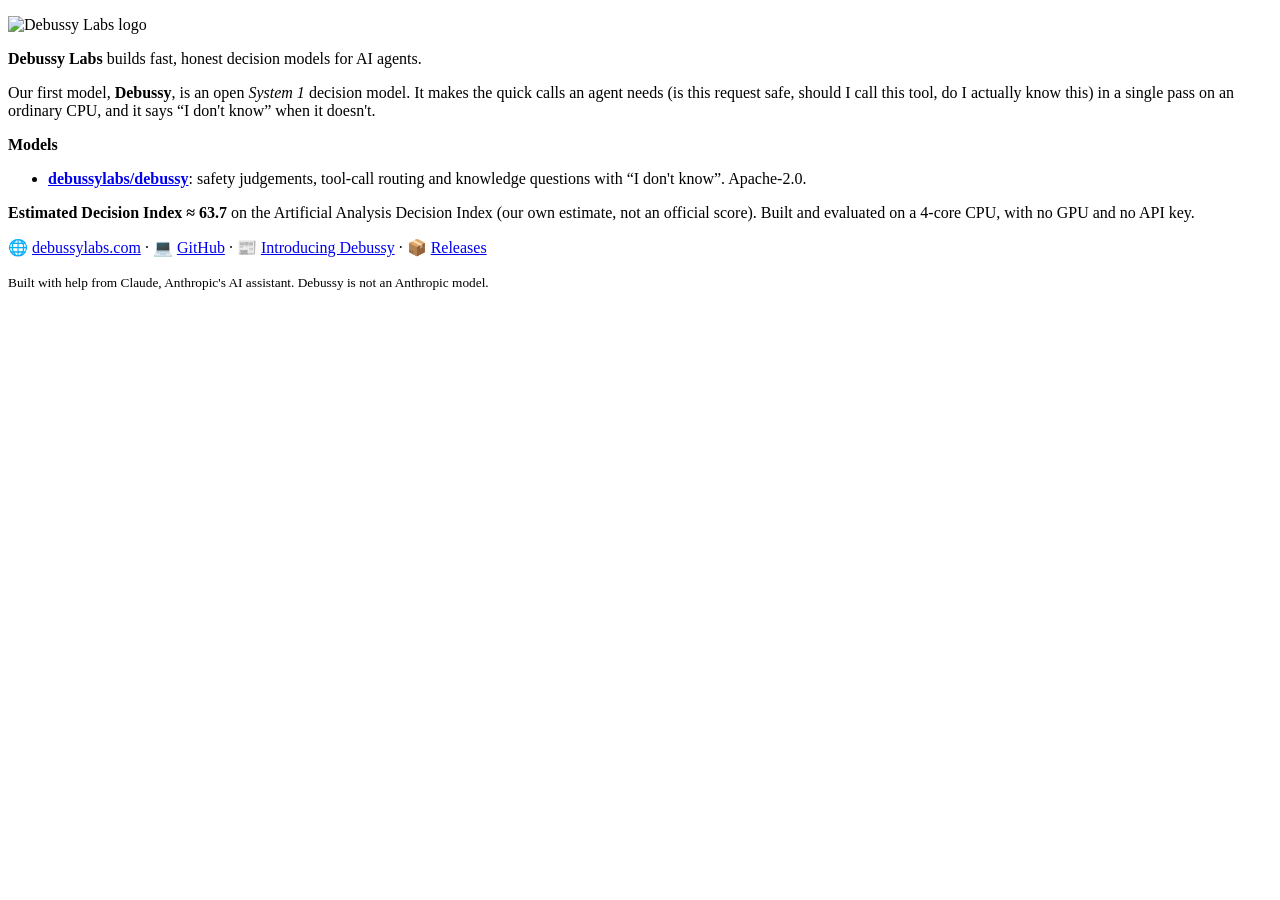
==== hf/org/index.html @ 0e19519e "Hugging Face organisation card and a square avatar hf/org/ holds the debussylabs/README Space (Huggi" ====
<!doctype html>
<html lang="en">
<head>
<meta charset="utf-8">
<meta name="viewport" content="width=device-width, initial-scale=1">
<title>Debussy Labs</title>
</head>
<body>
<!-- Hugging Face shows this file as the organisation card on huggingface.co/debussylabs (keep it simple HTML). -->
<p><img src="https://huggingface.co/spaces/debussylabs/README/resolve/main/debussy-avatar.png" width="72" height="72" alt="Debussy Labs logo"></p>
<p><b>Debussy Labs</b> builds fast, honest decision models for AI agents.</p>
<p>Our first model, <b>Debussy</b>, is an open <i>System 1</i> decision model. It makes the quick calls an agent needs
  (is this request safe, should I call this tool, do I actually know this) in a single pass on an ordinary CPU, and it
  says “I don't know” when it doesn't.</p>
<p><b>Models</b></p>
<ul>
  <li><a href="https://huggingface.co/debussylabs/debussy"><b>debussylabs/debussy</b></a>: safety judgements, tool-call routing
    and knowledge questions with “I don't know”. Apache-2.0.</li>
</ul>
<p><b>Estimated Decision Index ≈ 63.7</b> on the Artificial Analysis Decision Index (our own estimate, not an official
  score). Built and evaluated on a 4-core CPU, with no GPU and no API key.</p>
<p>🌐 <a href="https://debussylabs.com">debussylabs.com</a> · 💻 <a href="https://github.com/abutauskas/Debussy">GitHub</a> ·
  📰 <a href="https://debussylabs.com/news/introducing-debussy/">Introducing Debussy</a> ·
  📦 <a href="https://debussylabs.com/releases/">Releases</a></p>
<p><small>Built with help from Claude, Anthropic's AI assistant. Debussy is not an Anthropic model.</small></p>
</body>
</html>
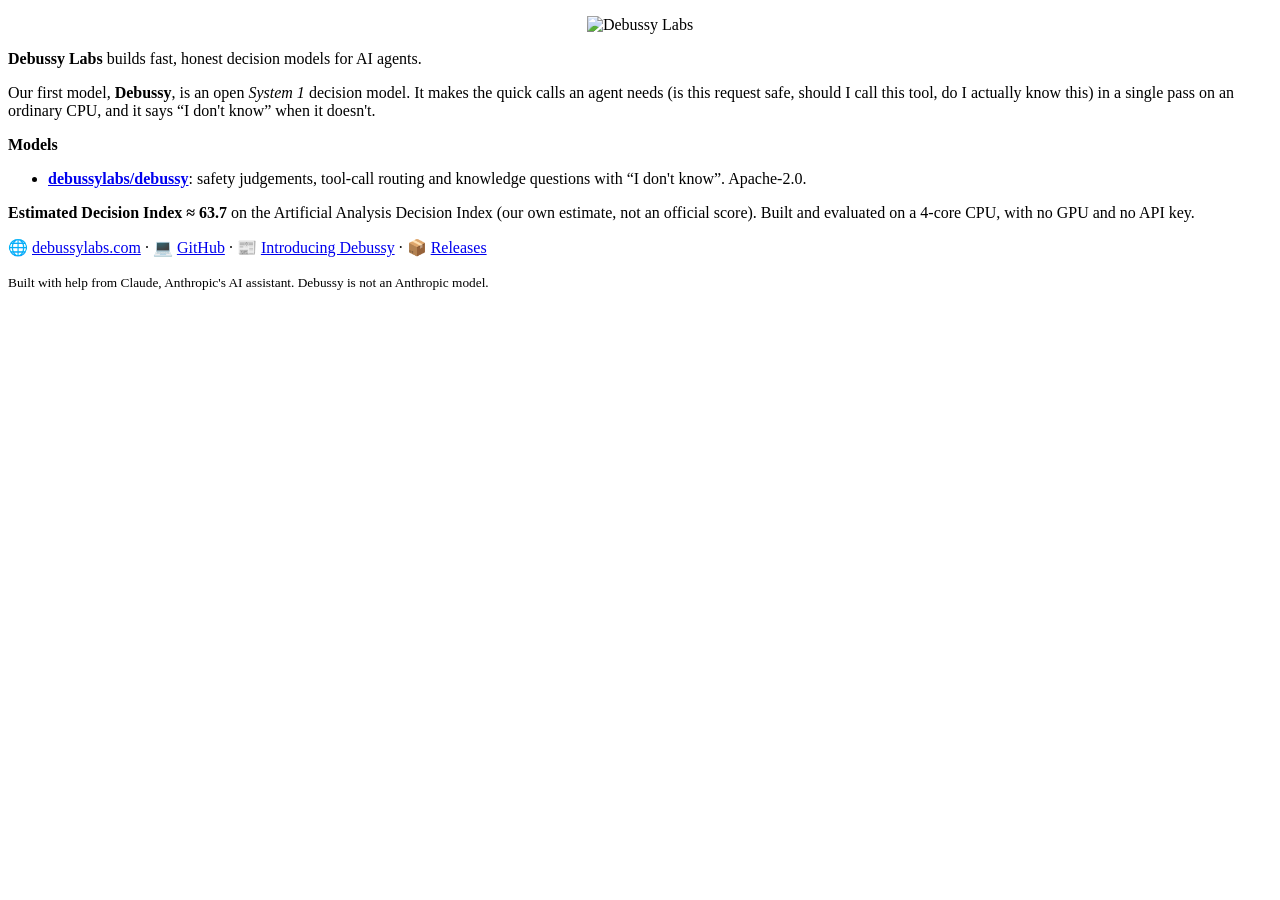
==== commit 17df7f00: "Organisation card: centered "Debussy Labs" banner (mark + lettering) brand/debussy-labs-banner.png: " ====
--- a/hf/org/index.html
+++ b/hf/org/index.html
@@ -7,7 +7,7 @@
 </head>
 <body>
 <!-- Hugging Face shows this file as the organisation card on huggingface.co/debussylabs (keep it simple HTML). -->
-<p><img src="https://huggingface.co/spaces/debussylabs/README/resolve/main/debussy-avatar.png" width="72" height="72" alt="Debussy Labs logo"></p>
+<p align="center"><img src="https://huggingface.co/spaces/debussylabs/README/resolve/main/debussy-labs-banner.png" width="327" height="86" alt="Debussy Labs"></p>
 <p><b>Debussy Labs</b> builds fast, honest decision models for AI agents.</p>
 <p>Our first model, <b>Debussy</b>, is an open <i>System 1</i> decision model. It makes the quick calls an agent needs
   (is this request safe, should I call this tool, do I actually know this) in a single pass on an ordinary CPU, and it
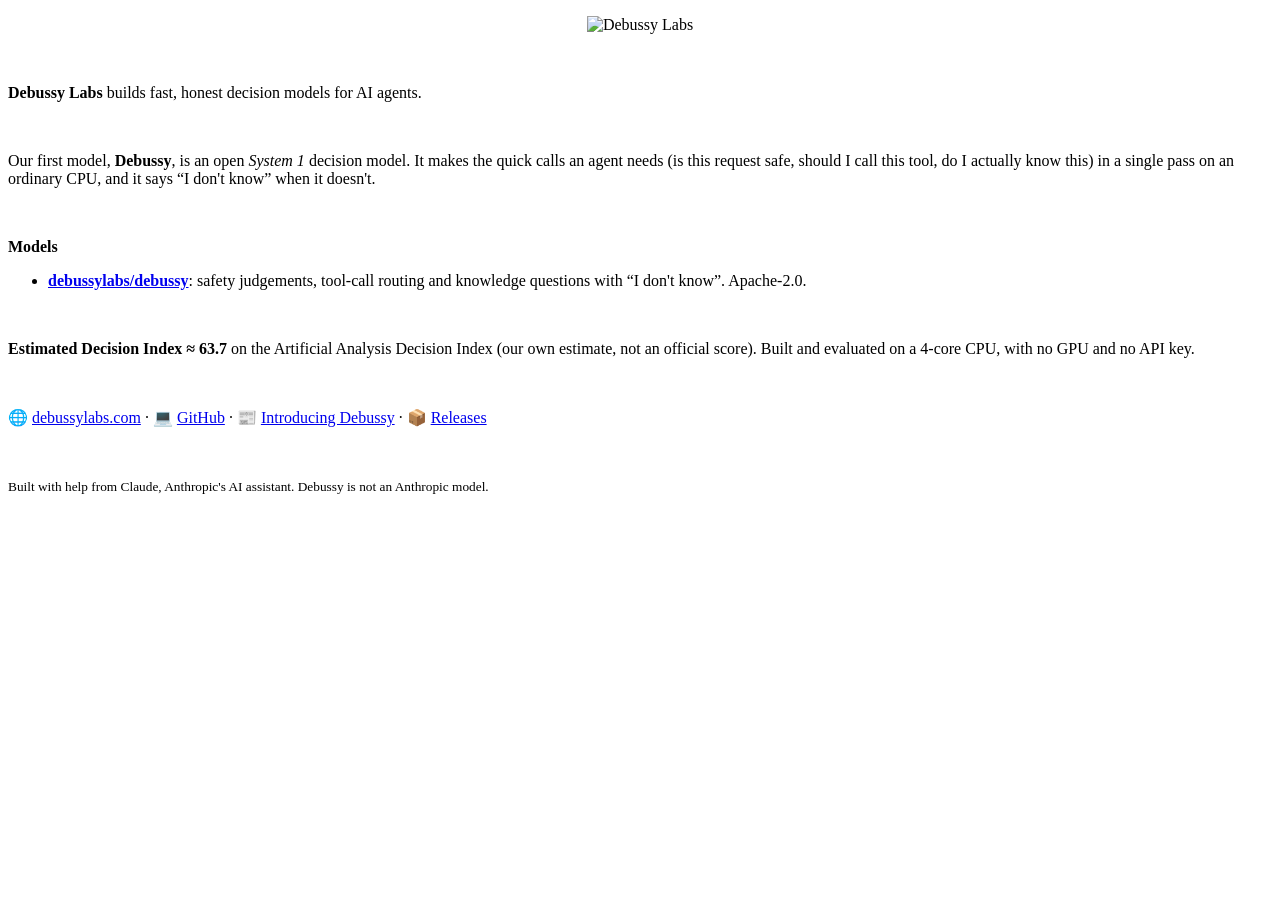
==== commit 85f8c2c8: "Organisation card: spacing between sections Co-Authored-By: Claude Opus 5.5 <noreply@anthropic.com> " ====
--- a/hf/org/index.html
+++ b/hf/org/index.html
@@ -6,22 +6,29 @@
 <title>Debussy Labs</title>
 </head>
 <body>
-<!-- Hugging Face shows this file as the organisation card on huggingface.co/debussylabs (keep it simple HTML). -->
+<!-- Hugging Face shows this file as the organisation card on huggingface.co/debussylabs. It strips CSS and paragraph
+     margins, so the spacing between sections is done with <br>. Keep it simple HTML. -->
 <p align="center"><img src="https://huggingface.co/spaces/debussylabs/README/resolve/main/debussy-labs-banner.png" width="327" height="86" alt="Debussy Labs"></p>
+<br>
 <p><b>Debussy Labs</b> builds fast, honest decision models for AI agents.</p>
+<br>
 <p>Our first model, <b>Debussy</b>, is an open <i>System 1</i> decision model. It makes the quick calls an agent needs
   (is this request safe, should I call this tool, do I actually know this) in a single pass on an ordinary CPU, and it
   says “I don't know” when it doesn't.</p>
+<br>
 <p><b>Models</b></p>
 <ul>
   <li><a href="https://huggingface.co/debussylabs/debussy"><b>debussylabs/debussy</b></a>: safety judgements, tool-call routing
     and knowledge questions with “I don't know”. Apache-2.0.</li>
 </ul>
+<br>
 <p><b>Estimated Decision Index ≈ 63.7</b> on the Artificial Analysis Decision Index (our own estimate, not an official
   score). Built and evaluated on a 4-core CPU, with no GPU and no API key.</p>
+<br>
 <p>🌐 <a href="https://debussylabs.com">debussylabs.com</a> · 💻 <a href="https://github.com/abutauskas/Debussy">GitHub</a> ·
   📰 <a href="https://debussylabs.com/news/introducing-debussy/">Introducing Debussy</a> ·
   📦 <a href="https://debussylabs.com/releases/">Releases</a></p>
+<br>
 <p><small>Built with help from Claude, Anthropic's AI assistant. Debussy is not an Anthropic model.</small></p>
 </body>
 </html>
